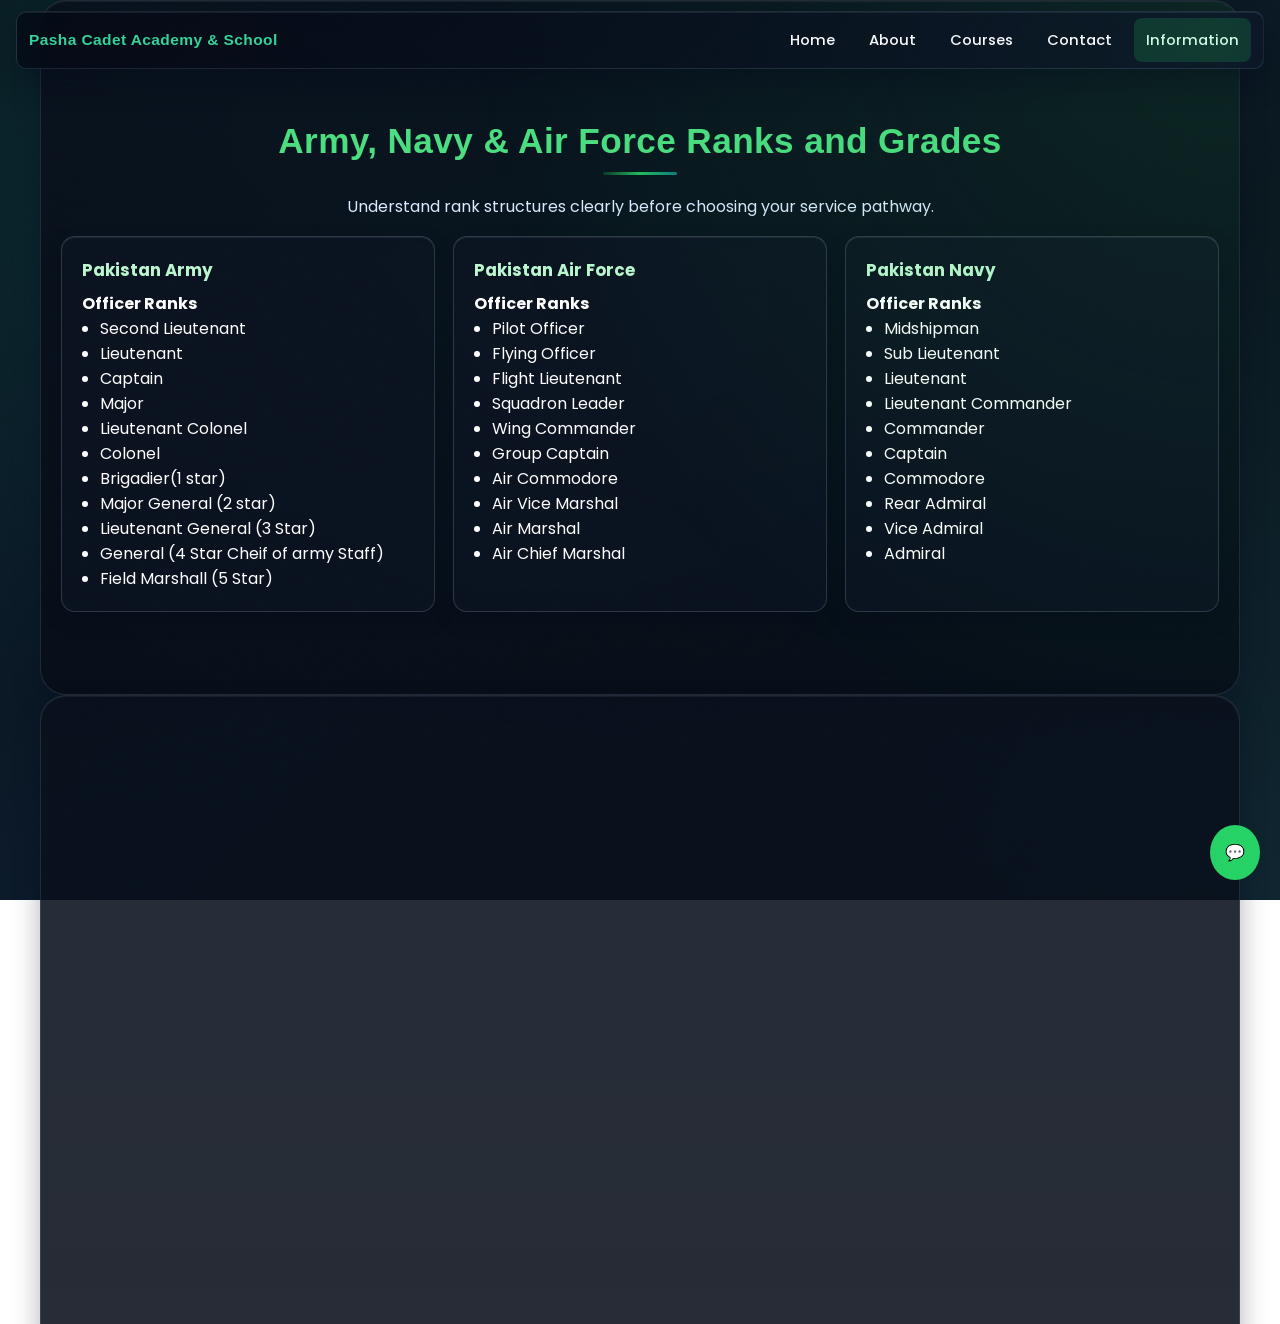
==== information.html @ 4e84fa2d "files added" ====
<!DOCTYPE html>
<html lang="en">
<head>
<meta charset="UTF-8">
<meta name="viewport" content="width=device-width, initial-scale=1.0">
<title>Information - Ranks & Grades</title>
<meta name="description" content="Explore Pakistan Army, Navy, and Air Force officer ranks, grades, and key Pakistan Army corps information.">
<meta name="robots" content="index, follow, max-image-preview:large">
<meta property="og:type" content="article">
<meta property="og:title" content="Pakistan Forces Ranks & Grades | Pasha Cadet Academy">
<meta property="og:description" content="Army, Navy, and Air Force rank structure with useful guidance for cadet aspirants.">
<meta property="og:image" content="images/project.jpg">
<meta property="og:url" content="https://pashacadetacademy.pk/information.html">
<meta name="twitter:card" content="summary_large_image">
<meta name="twitter:title" content="Pakistan Forces Ranks & Grades | Pasha Cadet Academy">
<meta name="twitter:description" content="Army, Navy, and Air Force rank structure and corps details for cadet preparation.">
<meta name="twitter:image" content="images/project.jpg">
<link rel="canonical" href="https://pashacadetacademy.pk/information.html">

<script type="application/ld+json">
{
	"@context": "https://schema.org",
	"@type": "WebPage",
	"name": "Pakistan Forces Ranks and Grades",
	"description": "Ranks and corps information for Army, Navy, and Air Force aspirants.",
	"publisher": {
		"@type": "EducationalOrganization",
		"name": "Pasha Cadet Academy & Boarding School"
	}
}
</script>
<link href="https://fonts.googleapis.com/css2?family=Poppins:wght@300;500;700&display=swap" rel="stylesheet">
<link rel="stylesheet" href="style.css">
<script src="script.js" defer></script>
</head>
<body>

<nav class="navbar">
<h2>Pasha Cadet Academy & School</h2>
<button class="menu-toggle" aria-label="Toggle navigation">☰</button>
<div class="nav-links">
<a href="index.html#home">Home</a>
<a href="index.html#about">About</a>
<a href="index.html#courses">Courses</a>
<a href="index.html#contact">Contact</a>
<a href="information.html">Information</a>
</div>
</nav>

<section id="information" style="padding-top:120px;">
<h2>Army, Navy & Air Force Ranks and Grades</h2>
<p class="section-lead">Understand rank structures clearly before choosing your service pathway.</p>

<div class="cards">
<div class="card">
<h3>Pakistan Army</h3>
<h4>Officer Ranks</h4>
<ul class="rank-list two-col">
<li>Second Lieutenant</li>
<li>Lieutenant</li>
<li>Captain</li>
<li>Major</li>
<li>Lieutenant Colonel</li>
<li>Colonel</li>
<li>Brigadier(1 star)</li>
<li>Major General (2 star)</li>
<li>Lieutenant General (3 Star)</li>
<li>General (4 Star Cheif of army Staff)</li>
<li>Field Marshall (5 Star)</li>
</ul>
</div>

<div class="card">
<h3>Pakistan Air Force</h3>
<h4>Officer Ranks</h4>
<ul class="rank-list two-col">
<li>Pilot Officer</li>
<li>Flying Officer</li>
<li>Flight Lieutenant</li>
<li>Squadron Leader</li>
<li>Wing Commander</li>
<li>Group Captain</li>
<li>Air Commodore</li>
<li>Air Vice Marshal</li>
<li>Air Marshal</li>
<li>Air Chief Marshal</li>
</ul>
</div>

<div class="card">
<h3>Pakistan Navy</h3>
<h4>Officer Ranks</h4>
<ul class="rank-list two-col">
<li>Midshipman</li>
<li>Sub Lieutenant</li>
<li>Lieutenant</li>
<li>Lieutenant Commander</li>
<li>Commander</li>
<li>Captain</li>
<li>Commodore</li>
<li>Rear Admiral</li>
<li>Vice Admiral</li>
<li>Admiral</li>
</ul>
</div>
</div>
</section>

<section id="army-corps">
<h2>Corps of Pakistan Army</h2>
<p class="section-lead">A quick view of major corps and their headquarters across Pakistan.</p>

<div class="card">
<p>The 9 main Corps of the Pakistan Army are:</p>
<ul class="army-corps-list">
<li>I Corps: Mangla (Azad Kashmir)</li>
<li>II Corps: Multan (Punjab)</li>
<li>IV Corps: Lahore (Punjab)</li>
<li>V Corps: Karachi (Sindh)</li>
<li>X Corps: Rawalpindi (Punjab)</li>
<li>XI Corps: Peshawar (Khyber-Pakhtunkhwa)</li>
<li>XII Corps: Quetta (Balochistan)</li>
<li>XXX Corps: Gujranwala (Punjab)</li>
<li>XXXI Corps: Bahawalpur (Punjab)</li>
</ul>
</div>
</section>

<footer>
<p>© 2026 Pasha Cadet Academy</p>
</footer>

<a href="https://wa.me/923016191954" class="whatsapp">💬</a>

</body>
</html>
---- style.css ----
*{
margin:0;
padding:0;
box-sizing:border-box;
font-family:Poppins, sans-serif;
cursor:url('data:image/svg+xml;utf8,<svg xmlns="http://www.w3.org/2000/svg" width="32" height="32" viewBox="0 0 32 32"><circle cx="16" cy="16" r="8" fill="none" stroke="%2322c55e" stroke-width="1.5" opacity="0.8"/><circle cx="16" cy="16" r="2" fill="%2322c55e"/></svg>') 16 16, auto;
}

:root{
--bg-x:50%;
--bg-y:36%;
--surface:rgba(12,20,35,0.68);
--surface-solid:#101c31;
--surface-border:rgba(148,163,184,0.25);
--text-soft:#cbd5e1;
--green:#22c55e;
--green-strong:#16a34a;
--cyan:#0ea5a4;
--radius:14px;
--glass-highlight:rgba(255,255,255,0.08);
--depth-low:0 8px 20px rgba(2,6,23,0.22);
--depth-mid:0 14px 28px rgba(2,6,23,0.3);
--depth-high:0 22px 38px rgba(2,6,23,0.38);
--motion-standard:380ms cubic-bezier(0.2, 0.8, 0.2, 1);
}

body{
background:
radial-gradient(circle at var(--bg-x) var(--bg-y), rgba(34,197,94,0.23) 0%, rgba(34,197,94,0.07) 25%, transparent 44%),
radial-gradient(circle at 20% 14%, rgba(20,184,166,0.18) 0%, transparent 42%),
radial-gradient(circle at 84% 84%, rgba(59,130,246,0.14) 0%, transparent 44%),
linear-gradient(135deg, #071018 0%, #0b1a2a 45%, #07150f 100%);
background-attachment:fixed;
background-size:100% 100%, 114% 114%, 120% 120%, 100% 100%;
color:#ffffff;
overflow-x:hidden;
animation:ambientShift 40s ease-in-out infinite alternate;
scroll-behavior:smooth;
scroll-snap-type:y proximity;
position:relative;
text-rendering:optimizeLegibility;
}

body::before{
content:"";
position:fixed;
inset:0;
pointer-events:none;
background-image:url('data:image/svg+xml;utf8,<svg xmlns="http://www.w3.org/2000/svg" width="100" height="100"><filter id="noise"><feTurbulence type="fractalNoise" baseFrequency="0.9" numOctaves="4" seed="2"/></filter><rect width="100" height="100" filter="url(%23noise)" opacity="0.02"/></svg>');
z-index:9999;
}

@keyframes ambientShift{
0%{background-position:0 0, 0 0, 0 0, 0 0;}
100%{background-position:0 0, -2% 2%, 2% -2%, 0 0;}
}

@media (prefers-reduced-motion:reduce){
*{
animation:none !important;
transition:none !important;
}

body{
animation:none;
scroll-behavior:auto;
}

.reveal-target{
opacity:1 !important;
transform:none !important;
}
}

.preloader{
position:fixed;
inset:0;
display:flex;
align-items:center;
justify-content:center;
background:linear-gradient(135deg, #071018 0%, #0b1a2a 100%);
z-index:9998;
opacity:1;
transition:opacity 0.6s ease 0.8s;
pointer-events:all;
}

.preloader.hidden{
opacity:0;
pointer-events:none;
}

.preloader-logo{
font-size:3rem;
animation:pulseScale 1.5s ease-in-out infinite;
}

.preloader-pulse{
position:absolute;
inset:0;
margin:auto;
width:120px;
height:120px;
border:2px solid rgba(34,197,94,0.3);
border-radius:50%;
animation:spinBorder 2s linear infinite;
}

@keyframes pulseScale{
0%, 100%{transform:scale(1);opacity:1;}
50%{transform:scale(1.12);opacity:0.8;}
}

@keyframes spinBorder{
0%{transform:rotate(0deg);}
100%{transform:rotate(360deg);}
}

.scroll-progress{
position:fixed;
top:0;
left:0;
height:2px;
background:linear-gradient(90deg, var(--green), var(--cyan));
width:0%;
z-index:9997;
transition:width 0.1s ease;
}

.navbar{
position:fixed;
top:11px;
left:16px;
right:16px;
display:flex;
justify-content:space-between;
align-items:center;
padding:6px 12px;
background:linear-gradient(120deg, rgba(3,7,18,0.76), rgba(12,22,42,0.62));
border:1px solid rgba(186,230,253,0.12);
backdrop-filter:blur(12px);
box-shadow:var(--depth-mid), inset 0 1px 0 var(--glass-highlight);
border-radius:10px;
z-index:1200;
}

.navbar h2{
font-size:0.97rem;
line-height:1;
margin:0;
max-width:none;
white-space:nowrap;
display:flex;
align-items:center;
padding:5px 0;
color:#34d399;
flex-shrink:0;
}

.navbar h2::after{display:none;}

.nav-links{
display:flex;
gap:10px;
}

.nav-links a{
color:#f8fafc;
text-decoration:none;
font-weight:500;
font-size:0.92rem;
padding:10px 12px;
border-radius:8px;
position:relative;
transition:background 0.25s ease, color 0.25s ease;
min-height:44px;
display:inline-flex;
align-items:center;
}

.nav-links a.active,
.nav-links a[aria-current="page"]{
background:rgba(34,197,94,0.18);
color:#d1fae5;
}

.nav-links a::after{
content:"";
position:absolute;
left:8px;
right:8px;
bottom:3px;
height:2px;
border-radius:99px;
background:linear-gradient(90deg, rgba(34,197,94,0.15), rgba(34,197,94,0.95), rgba(14,165,164,0.8));
transform:scaleX(0);
transform-origin:center;
transition:transform 0.22s ease;
}

.nav-links a:hover{
background:rgba(34,197,94,0.14);
color:#bbf7d0;
}

.nav-links a:hover::after{
transform:scaleX(1);
}

.menu-toggle{
display:none;
font-size:24px;
background:transparent;
border:none;
color:#ffffff;
cursor:pointer;
}

.hero{
min-height:100vh;
width:100%;
max-width:none;
margin:0;
display:flex;
flex-direction:column;
justify-content:center;
align-items:center;
text-align:center;
padding:130px 20px 80px;
position:relative;
isolation:isolate;
background-image:linear-gradient(145deg, rgba(2,6,23,0.66), rgba(2,6,23,0.45)), url('images/pakistan-army-pak-army.gif');
background-size:cover;
background-position:center 18%;
background-repeat:no-repeat;
background-color:#071018;
overflow:hidden;
}

.hero::after{
content:"";
position:absolute;
inset:0;
background:linear-gradient(180deg, rgba(2,6,23,0.30) 0%, rgba(2,6,23,0.72) 82%);
z-index:-1;
}

.hero::before{
content:"";
position:absolute;
inset:0;
background:radial-gradient(circle at 50% 22%, rgba(6,78,59,0.14), transparent 52%), radial-gradient(circle at 50% 65%, transparent 40%, rgba(2,6,23,0.42) 100%);
pointer-events:none;
z-index:-1;
}

.hero-shape{
position:absolute;
border-radius:999px;
filter:blur(6px);
opacity:0.32;
pointer-events:none;
}

.hero-shape-one{
width:210px;
height:210px;
left:-44px;
top:130px;
background:radial-gradient(circle, rgba(34,197,94,0.78), transparent 70%);
animation:floatShapeA 16s ease-in-out infinite alternate;
}

.hero-shape-two{
width:180px;
height:180px;
right:8%;
top:22%;
background:radial-gradient(circle, rgba(20,184,166,0.75), transparent 72%);
animation:floatShapeB 18s ease-in-out infinite alternate;
}

.hero-shape-three{
width:160px;
height:160px;
right:-24px;
bottom:14%;
background:radial-gradient(circle, rgba(59,130,246,0.62), transparent 72%);
animation:floatShapeA 20s ease-in-out infinite alternate-reverse;
}

@keyframes floatShapeA{
0%{transform:translate(0,0);}
100%{transform:translate(12px,-12px);}
}

@keyframes floatShapeB{
0%{transform:translate(0,0);}
100%{transform:translate(-14px,10px);}
}

.hero-top-left-img{
position:absolute;
top:95px;
left:20px;
width:clamp(72px,11vw,140px);
height:auto;
object-fit:cover;
filter:contrast(1.1) saturate(1.06);
opacity:0.95;
will-change:transform;
}

.hero-right-center-img{
position:absolute;
left:50%;
top:72px;
transform:translateX(-50%);
width:clamp(120px,19vw,220px);
height:auto;
object-fit:contain;
opacity:0.95;
z-index:1;
will-change:transform;
filter:contrast(1.04) saturate(1.04) drop-shadow(0 10px 22px rgba(0,0,0,0.28));
}

.hero-bg-fader{
position:absolute;
inset:0;
background-size:cover;
background-position:center 18%;
background-repeat:no-repeat;
opacity:0;
transition:opacity 1s ease;
z-index:-2;
pointer-events:none;
}

.hero-bg-fader.visible{
opacity:1;
}

.hero h1{
font-size:clamp(2.1rem, 5vw, 3.35rem);
line-height:1.07;
font-weight:700;
letter-spacing:0.3px;
text-shadow:0 8px 20px rgba(0,0,0,0.46);
margin-bottom:12px;
margin-top:58px;
position:relative;
font-family:'Sora', sans-serif;
}

.hero h1::after{
content:"";
display:block;
width:180px;
height:4px;
margin:14px auto 0;
border-radius:999px;
background:linear-gradient(90deg, rgba(34,197,94,0.4), rgba(34,197,94,1), rgba(20,184,166,0.8));
}

.hero-accent{
color:#86efac;
text-shadow:0 0 20px rgba(134,239,172,0.5);
}

.hero p{
font-size:1.12rem;
margin:8px 0;
text-shadow:1px 1px 7px rgba(0,0,0,0.65);
}

.hero-buttons{
display:flex;
flex-wrap:wrap;
justify-content:center;
gap:10px;
margin:20px 0 8px;
}

.hero-proof{
display:flex;
flex-wrap:wrap;
justify-content:center;
gap:8px;
margin:10px 0 14px;
}

.hero-proof-item{
padding:6px 10px;
border-radius:999px;
font-size:0.82rem;
font-weight:600;
background:rgba(2,6,23,0.56);
border:1px solid rgba(148,163,184,0.24);
color:#d1fae5;
}

.quick-jump{
display:flex;
justify-content:center;
flex-wrap:wrap;
gap:8px;
margin:10px 0 6px;
}

.quick-jump a{
padding:8px 12px;
border-radius:999px;
text-decoration:none;
color:#f8fafc;
background:rgba(2,6,23,0.52);
border:1px solid rgba(148,163,184,0.22);
font-weight:600;
}

.quick-jump a:hover{background:rgba(34,197,94,0.16);color:#bbf7d0;}

.btn{
padding:12px 24px;
border-radius:10px;
font-weight:600;
font-size:0.95rem;
min-height:44px;
display:inline-flex;
align-items:center;
justify-content:center;
line-height:1.15;
cursor:pointer;
text-decoration:none;
transition:transform var(--motion-standard), box-shadow var(--motion-standard), background var(--motion-standard), border-color var(--motion-standard);
position:relative;
z-index:1;
overflow:hidden;
}

.btn::before{
content:"";
position:absolute;
top:0;
left:-120%;
width:70%;
height:100%;
background:linear-gradient(110deg, transparent, rgba(255,255,255,0.32), transparent);
transform:skewX(-20deg);
transition:left 0.5s ease;
pointer-events:none;
z-index:-1;
}

.btn:link,
.btn:visited,
.btn:hover,
.btn:active{
color:#ffffff;
text-decoration:none;
}

.btn-primary{
background:linear-gradient(135deg, var(--green), var(--green-strong));
border:1px solid rgba(255,255,255,0.2);
box-shadow:0 10px 18px rgba(22,163,74,0.42);
}

.btn-secondary{
background:rgba(2,6,23,0.45);
border:1px solid rgba(167,243,208,0.45);
box-shadow:0 10px 16px rgba(2,6,23,0.35);
}

.btn.outline{
background:transparent;
border:2px solid var(--green);
}

.btn:hover{
transform:translateY(-2px);
box-shadow:0 14px 24px rgba(15,23,42,0.44);
}

.btn:active{
transform:translateY(-1px) scale(0.985);
}

.btn:focus-visible{
outline:2px solid rgba(134,239,172,0.8);
outline-offset:2px;
}

.btn:hover::before{
left:140%;
}

.btn.magnetic{
position:relative;
}

.issb-info-btn{
display:inline-flex;
}

.hero-values{
position:absolute;
left:0;
right:0;
bottom:8px;
height:72px;
pointer-events:none;
}

.hero-value{
position:absolute;
bottom:0;
font-size:clamp(1.2rem,3.4vw,2.4rem);
font-weight:900;
letter-spacing:2px;
text-transform:uppercase;
text-shadow:0 4px 14px rgba(0,0,0,0.85);
}

.hero-value.left{left:18px;}
.hero-value.center{left:50%;transform:translateX(-50%);}
.hero-value.right{right:18px;}

.trust-strip{
max-width:1120px;
margin:16px auto 26px;
padding:0 20px;
display:grid;
grid-template-columns:repeat(auto-fit,minmax(190px,1fr));
gap:10px;
}

.trust-pill{
background:rgba(2,6,23,0.55);
border:1px solid rgba(148,163,184,0.25);
border-radius:999px;
padding:10px 14px;
text-align:center;
color:#e2e8f0;
font-weight:600;
backdrop-filter:blur(6px);
transition:transform 0.22s ease, border-color 0.22s ease, background 0.22s ease;
box-shadow:var(--depth-low), inset 0 1px 0 rgba(255,255,255,0.06);
}

.trust-pill:hover{
transform:translateY(-2px);
border-color:rgba(110,231,183,0.6);
background:rgba(5,16,30,0.72);
}

.modal-open{overflow:hidden;}

.modal-overlay{
position:fixed;
inset:0;
background:rgba(0,0,0,0.78);
display:none;
align-items:center;
justify-content:center;
padding:20px;
z-index:2000;
}

.modal-overlay.active{display:flex;}

.modal-box{
width:min(100%,520px);
background:var(--surface-solid);
border:1px solid rgba(255,255,255,0.14);
border-radius:12px;
padding:22px;
position:relative;
box-shadow:var(--depth-high), inset 0 1px 0 rgba(255,255,255,0.08);
}

.modal-box h3{
color:var(--green);
margin-bottom:16px;
text-align:left;
}

.modal-close{
position:absolute;
top:10px;
right:12px;
background:transparent;
border:none;
color:#ffffff;
font-size:28px;
cursor:pointer;
line-height:1;
}

.modal-form{max-width:none;margin:0;}
.modal-form .btn{width:100%;max-width:none;margin-top:6px;}

section{
padding:82px 20px;
text-align:center;
max-width:1200px;
margin:0 auto;
position:relative;
scroll-snap-align:start;
scroll-snap-stop:auto;
content-visibility:auto;
contain-intrinsic-size:1px 900px;
}

.angled-section::before{
content:"";
position:absolute;
left:0;
right:0;
top:0;
height:1px;
background:linear-gradient(90deg, transparent, rgba(148,163,184,0.2), rgba(110,231,183,0.55), rgba(148,163,184,0.2), transparent);
background-size:200% 100%;
animation:sectionSeparatorFlow 8s ease-in-out infinite;
}

@keyframes sectionSeparatorFlow{
0%{background-position:0% 50%; opacity:0.65;}
50%{background-position:100% 50%; opacity:1;}
100%{background-position:0% 50%; opacity:0.65;}
}

h2{
margin-bottom:18px;
font-size:clamp(1.65rem, 3vw, 2.2rem);
color:#4ade80;
letter-spacing:0.4px;
font-family:'Sora', sans-serif;
font-weight:700;
line-height:1.16;
}

h2::after{
content:"";
display:block;
width:74px;
height:3px;
margin:10px auto 0;
border-radius:99px;
background:linear-gradient(90deg, rgba(34,197,94,0.2), rgba(34,197,94,0.95), rgba(14,165,164,0.72));
}

section p{
color:var(--text-soft);
line-height:1.8;
max-width:70ch;
margin-left:auto;
margin-right:auto;
margin-bottom:10px;
}

.section-lead{
font-size:1rem;
max-width:68ch;
color:#dbeafe;
opacity:0.94;
margin:0 auto 14px;
}

.why-choose{
margin-top:18px;
}

.why-choose-grid{
margin-top:14px;
}

.field-hint,
.testimonial-hint{
display:block;
font-size:0.84rem;
color:#94a3b8;
margin:-2px 0 8px;
text-align:left;
max-width:600px;
}

.testimonial-hint{
text-align:center;
margin-top:12px;
}

.cards{
display:grid;
grid-template-columns:repeat(auto-fit,minmax(240px,1fr));
gap:18px;
align-items:stretch;
}

.card{
background:var(--surface);
border:1px solid var(--surface-border);
border-radius:var(--radius);
padding:20px;
text-align:left;
transition:transform 0.22s ease, border-color 0.22s ease, box-shadow 0.22s ease;
backdrop-filter:blur(4px);
position:relative;
transform-style:preserve-3d;
box-shadow:var(--depth-low), inset 0 1px 0 rgba(255,255,255,0.08);
height:100%;
display:flex;
flex-direction:column;
}

.card::before{
content:"";
position:absolute;
inset:0;
border-radius:var(--radius);
background:linear-gradient(135deg, rgba(255,255,255,0.1) 0%, rgba(255,255,255,0) 50%, rgba(255,255,255,0) 100%);
opacity:0;
transition:opacity 0.4s ease;
pointer-events:none;
}

.card:hover{
transform:translateY(-4px) rotateX(2deg) rotateY(1deg);
border-color:rgba(110,231,183,0.65);
box-shadow:0 20px 34px rgba(2,6,23,0.38), inset 0 1px 0 rgba(255,255,255,0.12);
}

.card:hover::before{
opacity:1;
}

.card-icon{
display:inline-grid;
place-items:center;
width:34px;
height:34px;
border-radius:50%;
background:linear-gradient(145deg, rgba(34,197,94,0.9), rgba(20,184,166,0.75));
color:#03250f;
font-weight:700;
font-size:0.84rem;
margin-bottom:10px;
}

.card h3{
color:#bbf7d0;
margin-bottom:8px;
font-size:1.05rem;
}

.card p{
margin:0;
font-size:0.95rem;
color:#cbd5e1;
max-width:none;
margin-top:auto;
}

#information .card,
#information h3,
#information h4,
#information .rank-list,
#information .rank-list li{ text-align:left; }

#information .rank-list{padding-left:18px;}
#army-corps .card{max-width:900px;margin:0 auto;text-align:left;}
.army-corps-list{margin-top:10px;padding-left:20px;line-height:1.7;}

.stats-section{padding-top:38px;}

.stats-grid{
display:grid;
grid-template-columns:repeat(auto-fit,minmax(170px,1fr));
gap:16px;
}

.stat-card{
background:var(--surface);
border:1px solid var(--surface-border);
border-radius:var(--radius);
padding:20px 14px;
backdrop-filter:blur(3px);
box-shadow:var(--depth-low), inset 0 1px 0 rgba(255,255,255,0.06);
}

.stat-number{
font-size:2rem;
font-weight:700;
color:#6ee7b7;
margin-bottom:8px;
}

.stat-label{font-size:0.95rem;color:#dbeafe;}

.timeline{
position:relative;
display:grid;
gap:14px;
text-align:left;
max-width:860px;
margin:0 auto;
}

.timeline::before{
content:"";
position:absolute;
left:14px;
top:8px;
bottom:8px;
width:3px;
background:linear-gradient(180deg, var(--green), var(--cyan));
border-radius:99px;
}

.timeline-item{
position:relative;
padding:14px 14px 14px 42px;
background:var(--surface);
border:1px solid var(--surface-border);
border-radius:12px;
}

.timeline-icon{
font-size:1.4rem;
display:inline-block;
margin-right:8px;
margin-bottom:8px;
}

.timeline-item::before{
content:"";
position:absolute;
left:8px;
top:18px;
width:14px;
height:14px;
border-radius:50%;
background:var(--green);
box-shadow:0 0 0 3px rgba(34,197,94,0.28);
}

.timeline-item h3{margin-bottom:6px;color:#86efac;}

.eligibility-form{max-width:600px;margin:0 auto;}

.eligibility-result{
max-width:680px;
margin:14px auto 0;
padding:12px;
border-radius:10px;
background:rgba(34,197,94,0.12);
border:1px solid rgba(34,197,94,0.35);
display:none;
}

.eligibility-result.active{display:block;}

.gallery{
grid-template-columns:repeat(12,minmax(0,1fr));
}

.gallery-item{
position:relative;
grid-column:span 4;
overflow:hidden;
border-radius:14px;
min-height:210px;
border:1px solid var(--surface-border);
}

.gallery-item.wide{grid-column:span 5;}
.gallery-item.tall{grid-column:span 7;}

.gallery-item img{
width:100%;
height:100%;
object-fit:cover;
transition:transform 0.5s ease;
filter:contrast(1.05) saturate(1.05) brightness(0.98);
background:linear-gradient(135deg, rgba(15,23,42,0.95), rgba(30,41,59,0.92));
aspect-ratio:4/3;
}

.gallery-item::before{
content:"";
position:absolute;
inset:0;
background:linear-gradient(165deg, rgba(20,184,166,0.08), rgba(34,197,94,0.04) 35%, rgba(2,6,23,0.24) 100%);
z-index:1;
pointer-events:none;
}

.gallery-item::after{
content:"";
position:absolute;
inset:0;
background:linear-gradient(180deg, transparent 35%, rgba(2,6,23,0.75) 100%);
z-index:1;
}

.gallery-item figcaption{
position:absolute;
left:12px;
bottom:12px;
z-index:1;
font-weight:600;
color:#f1f5f9;
}

.gallery-item:hover img{transform:scale(1.06);}

.testimonial-slider{
position:relative;
max-width:700px;
margin:0 auto;
min-height:300px;
}

.testimonial{
position:absolute;
inset:0;
background:var(--surface);
border:1px solid var(--surface-border);
padding:28px;
border-radius:14px;
opacity:0;
transform:translateX(16px);
transition:opacity 0.45s ease, transform 0.45s ease;
pointer-events:none;
box-shadow:var(--depth-mid), inset 0 1px 0 rgba(255,255,255,0.08);
}

.testimonial.active{
opacity:1;
transform:translateX(0);
pointer-events:auto;
}

.testimonial img{
width:78px;
height:78px;
border-radius:50%;
object-fit:cover;
border:3px solid rgba(34,197,94,0.5);
margin-bottom:10px;
filter:contrast(1.04) saturate(1.04);
background:linear-gradient(135deg, rgba(15,23,42,0.95), rgba(30,41,59,0.92));
}

.hero-right-center-img{
background:linear-gradient(135deg, rgba(15,23,42,0.38), rgba(30,41,59,0.18));
}

.testimonial h3{color:#86efac;margin-bottom:8px;}

.testimonial-controls{
margin-top:16px;
display:flex;
justify-content:center;
gap:10px;
}

.testimonial-controls .btn{
color:#f8fafc;
background:rgba(8,15,27,0.78);
border:1px solid rgba(148,163,184,0.34);
min-width:120px;
}

.testimonial-controls .btn.outline{
background:rgba(2,6,23,0.62);
border:1px solid rgba(110,231,183,0.52);
color:#ecfdf5;
}

.testimonial-controls .btn:hover{
background:rgba(12,24,42,0.9);
border-color:rgba(167,243,208,0.7);
}

.faq-list{
max-width:820px;
margin:0 auto;
display:grid;
gap:10px;
}

.faq-item{
background:var(--surface);
border:1px solid var(--surface-border);
border-radius:10px;
text-align:left;
overflow:hidden;
}

.faq-question{
width:100%;
padding:14px;
font-size:1rem;
font-weight:600;
text-align:left;
background:transparent;
border:none;
color:#ffffff;
cursor:pointer;
}

.faq-answer{
padding:0 14px;
max-height:0;
overflow:hidden;
transition:max-height 0.35s ease, padding 0.35s ease;
color:#d1d5db;
}

.faq-item.active .faq-answer{
max-height:140px;
padding:0 14px 14px;
}

form input,
form textarea,
form select{
width:100%;
padding:11px;
margin:10px 0;
border-radius:8px;
border:1px solid rgba(148,163,184,0.24);
background:rgba(255,255,255,0.96);
font-size:0.97rem;
transition:border-color 0.2s ease, box-shadow 0.2s ease;
}

form input:focus,
form textarea:focus,
form select:focus{
outline:none;
border-color:rgba(34,197,94,0.72);
box-shadow:0 0 0 3px rgba(34,197,94,0.16);
}

form .is-invalid{outline:2px solid #ef4444;}

.form-feedback{font-size:0.95rem;margin-top:8px;}
.form-feedback.error{color:#fca5a5;}
.form-feedback.success{color:#86efac;}

form{max-width:600px;margin:0 auto;}

iframe{
width:100%;
height:300px;
border:none;
margin-top:20px;
border-radius:12px;
}

.site-footer{
margin-top:40px;
padding:42px 20px 26px;
background:linear-gradient(180deg, rgba(2,6,23,0.2), rgba(2,6,23,0.88));
border-top:1px solid rgba(148,163,184,0.25);
}

.footer-grid{
max-width:1200px;
margin:0 auto;
display:grid;
grid-template-columns:repeat(auto-fit,minmax(220px,1fr));
gap:16px;
text-align:left;
}

.footer-grid h3{
color:#86efac;
margin-bottom:8px;
}

.footer-grid a{
display:block;
color:#cbd5e1;
text-decoration:none;
margin:6px 0;
}

.footer-grid a:hover{color:#bbf7d0;}

.footer-copy{
max-width:1200px;
margin:22px auto 0;
text-align:center;
color:#94a3b8;
}

.help-contact{
position:fixed;
right:20px;
bottom:85px;
background:var(--green);
color:#ffffff;
text-decoration:none;
padding:10px 14px;
border-radius:8px;
font-weight:600;
box-shadow:0 6px 16px rgba(0,0,0,0.35);
z-index:1001;
}

.help-contact:hover{background:#1ea853;}

.whatsapp{
position:fixed;
bottom:20px;
right:20px;
background:#25D366;
padding:15px;
border-radius:50%;
color:white;
text-decoration:none;
}

.mobile-cta{display:none;}

.back-to-top{
position:fixed;
right:20px;
bottom:140px;
width:46px;
height:46px;
display:grid;
place-items:center;
border:none;
border-radius:50%;
background:linear-gradient(135deg, #16a34a, #22c55e);
color:#fff;
font-size:1.1rem;
font-weight:700;
box-shadow:0 12px 24px rgba(2,6,23,0.34);
opacity:0;
pointer-events:none;
transform:translateY(10px);
transition:opacity 0.22s ease, transform 0.22s ease;
z-index:1501;
}

.back-to-top.visible{
opacity:1;
pointer-events:auto;
transform:translateY(0);
}

.back-to-top:hover{transform:translateY(-2px);}

.reveal-target{
opacity:0;
transform:translate3d(0, 22px, 0);
transition:opacity 0.62s cubic-bezier(0.2, 0.8, 0.2, 1), transform 0.62s cubic-bezier(0.2, 0.8, 0.2, 1);
}

.reveal-target.reveal-left{transform:translate3d(-20px, 10px, 0);}
.reveal-target.reveal-right{transform:translate3d(20px, 10px, 0);}
.reveal-target.reveal-rise{transform:translate3d(0, 24px, 0);}

.btn.is-animating,
.card.is-animating,
.trust-pill.is-animating{
will-change:transform, box-shadow, border-color;
}

.reveal-target.is-visible{
opacity:1;
transform:translate3d(0, 0, 0);
}

@media (max-width:900px){
.navbar{left:10px;right:10px;top:8px;}
.nav-links{gap:8px;}
.nav-links a{font-size:0.88rem;padding:9px 11px;}
.gallery-item,
.gallery-item.wide,
.gallery-item.tall{grid-column:span 12;min-height:220px;}
}

@media(max-width:768px){
.nav-links{
position:absolute;
top:60px;
right:0;
background:rgba(2,6,23,0.95);
flex-direction:column;
width:100%;
display:none;
padding:15px 0;
border-radius:10px;
border:1px solid rgba(148,163,184,0.2);
}

.nav-links.active{display:flex;}

.nav-links a{margin:4px 0;text-align:center;}
.nav-links a{margin:4px 12px;text-align:center;justify-content:center;}

.menu-toggle{display:block;}

.hero{min-height:78vh;padding:104px 16px 62px;background-position:center 12%;}

.hero-bg-fader{background-position:center 12%;}

.hero-top-left-img{top:84px;left:12px;width:clamp(56px,20vw,90px);}

.hero-right-center-img{top:70px;width:clamp(95px,30vw,165px);}

.hero h1{margin-top:46px;}

.hero-values{height:52px;}

.hero-value{font-size:clamp(1rem,4.7vw,1.55rem);letter-spacing:1px;}
.hero-value.left{left:10px;}
.hero-value.right{right:10px;}

.hero-buttons{flex-direction:column;align-items:center;width:100%;}

.btn{width:100%;max-width:280px;}

section{padding:72px 16px;}

.help-contact{right:12px;bottom:130px;padding:9px 12px;font-size:0.85rem;}
.whatsapp{bottom:68px;right:12px;}

.testimonial{padding:20px;}

.mobile-cta{
position:fixed;
left:10px;
right:10px;
bottom:10px;
display:block;
z-index:1500;
}

.mobile-cta-link{
background:linear-gradient(135deg, #16a34a, #22c55e);
color:#ffffff;
text-decoration:none;
padding:12px;
text-align:center;
border-radius:10px;
font-weight:700;
box-shadow:0 8px 18px rgba(0,0,0,0.3);
display:block;
}

.mobile-whatsapp-cta::before{
content:"WhatsApp";
display:inline-block;
margin-right:8px;
font-size:0.82rem;
padding:2px 7px;
border-radius:999px;
background:rgba(2,6,23,0.24);
border:1px solid rgba(255,255,255,0.24);
}

.back-to-top{
right:12px;
bottom:86px;
width:42px;
height:42px;
}
}

.nav-actions{
display:flex;
align-items:center;
gap:10px;
margin-left:auto;
flex-shrink:0;
}

.nav-backdrop{
position:fixed;
inset:0;
background:rgba(2,6,23,0.52);
backdrop-filter:blur(2px);
opacity:0;
visibility:hidden;
transition:opacity 0.25s ease, visibility 0.25s ease;
z-index:1099;
}

.nav-backdrop.active{
opacity:1;
visibility:visible;
}

.brand-anthem{
min-height:1.4em;
margin-top:10px;
font-weight:600;
letter-spacing:0.06em;
text-transform:uppercase;
color:#d1fae5;
opacity:0.95;
transition:opacity 0.35s ease, transform 0.35s ease;
}

.brand-anthem.fade-out{
opacity:0;
transform:translateY(6px);
}

.stat-icon{
display:inline-flex;
align-items:center;
justify-content:center;
width:42px;
height:42px;
border-radius:50%;
background:linear-gradient(145deg, rgba(34,197,94,0.18), rgba(20,184,166,0.12));
margin-bottom:10px;
font-size:1.2rem;
}

section:not(.hero):not(.trust-strip){
background:linear-gradient(180deg, rgba(8,15,27,0.88), rgba(6,12,22,0.86));
border:1px solid rgba(148,163,184,0.18);
border-radius:26px;
box-shadow:var(--depth-mid), inset 0 1px 0 rgba(255,255,255,0.06);
overflow:hidden;
}

section:not(.hero):not(.trust-strip)::after{
content:"";
position:absolute;
inset:0;
background:radial-gradient(circle at top right, var(--section-accent, rgba(34,197,94,0.12)), transparent 56%);
pointer-events:none;
}

#stats{--section-accent:rgba(34,197,94,0.18);}
#about{--section-accent:rgba(14,165,164,0.16);}
#courses{--section-accent:rgba(59,130,246,0.16);}
#facilities{--section-accent:rgba(245,158,11,0.12);}
#cadet-admission-test{--section-accent:rgba(168,85,247,0.14);}
#cadet-admission-test-female{--section-accent:rgba(236,72,153,0.12);}
#admissions{--section-accent:rgba(34,197,94,0.18);}
#timeline{--section-accent:rgba(20,184,166,0.16);}
#eligibility{--section-accent:rgba(59,130,246,0.14);}
#gallery{--section-accent:rgba(14,165,233,0.16);}
#testimonials{--section-accent:rgba(244,114,182,0.12);}
#faq{--section-accent:rgba(168,85,247,0.14);}
#contact{--section-accent:rgba(251,191,36,0.12);}

section.trust-strip{
background:transparent;
border:none;
box-shadow:none;
padding-top:0;
padding-bottom:0;
}

.quick-actions-toggle{
position:fixed;
left:20px;
bottom:20px;
background:rgba(2,6,23,0.88);
color:#ffffff;
border:1px solid rgba(148,163,184,0.24);
border-radius:999px;
padding:12px 16px;
font-weight:700;
box-shadow:0 10px 24px rgba(2,6,23,0.3);
z-index:1202;
cursor:pointer;
}

.quick-actions-drawer{
position:fixed;
left:20px;
bottom:74px;
display:grid;
gap:10px;
padding:14px;
width:220px;
background:rgba(2,6,23,0.94);
border:1px solid rgba(148,163,184,0.22);
border-radius:18px;
box-shadow:0 18px 32px rgba(2,6,23,0.35);
transform:translateY(18px);
opacity:0;
pointer-events:none;
transition:opacity 0.25s ease, transform 0.25s ease;
z-index:1201;
}

.quick-actions-drawer.active{
opacity:1;
transform:translateY(0);
pointer-events:auto;
}

.quick-actions-drawer a{
display:block;
padding:11px 12px;
border-radius:12px;
text-decoration:none;
color:#ffffff;
background:rgba(255,255,255,0.06);
border:1px solid rgba(148,163,184,0.15);
}

.quick-actions-drawer a:hover{background:rgba(34,197,94,0.14);}

.roadmap-hero,
.roadmap-grid,
.roadmap-docs,
.roadmap-cta{
max-width:1200px;
margin:24px auto;
padding:28px 20px;
text-align:center;
background:linear-gradient(180deg, rgba(8,15,27,0.9), rgba(6,12,22,0.86));
border:1px solid rgba(148,163,184,0.18);
border-radius:26px;
box-shadow:0 20px 42px rgba(2,6,23,0.24);
position:relative;
overflow:hidden;
}

.roadmap-hero h1{
font-family:'Sora', sans-serif;
font-size:clamp(2.2rem,4vw,3.5rem);
margin-bottom:10px;
}

.roadmap-grid{
display:grid;
grid-template-columns:repeat(auto-fit,minmax(220px,1fr));
gap:16px;
}

.roadmap-card{
background:rgba(255,255,255,0.05);
border:1px solid rgba(148,163,184,0.16);
border-radius:18px;
padding:18px;
text-align:left;
}

.roadmap-step{
display:inline-grid;
place-items:center;
width:36px;
height:36px;
border-radius:50%;
background:linear-gradient(145deg, var(--green), var(--cyan));
color:#03250f;
font-weight:800;
margin-bottom:12px;
}

.roadmap-card h2{
font-size:1.1rem;
margin-bottom:8px;
}

.roadmap-docs .cards{margin-top:18px;}
.roadmap-cta p{margin-bottom:16px;}

@media (max-width:900px){
.desktop-side-panel{display:none;}
}

@media (max-width:768px){
.navbar{
padding:6px 10px;
gap:8px;
}

.navbar h2{
max-width:calc(100% - 56px);
font-size:0.82rem;
padding:0;
overflow:hidden;
text-overflow:ellipsis;
}

.nav-actions{gap:8px;}

.menu-toggle{
display:grid;
place-items:center;
width:36px;
height:36px;
font-size:22px;
border:1px solid rgba(148,163,184,0.28);
border-radius:10px;
background:rgba(255,255,255,0.04);
}

.nav-links{
position:fixed;
top:82px;
right:16px;
width:min(320px, calc(100% - 32px));
display:flex !important;
flex-direction:column;
gap:0;
padding:12px;
background:rgba(2,6,23,0.96);
border:1px solid rgba(148,163,184,0.22);
border-radius:18px;
box-shadow:0 20px 40px rgba(2,6,23,0.4);
transform:translateY(-12px) scale(0.98);
opacity:0;
visibility:hidden;
pointer-events:none;
transition:opacity 0.24s ease, transform 0.24s ease, visibility 0.24s ease;
}

.nav-links.active{
opacity:1;
visibility:visible;
pointer-events:auto;
transform:translateY(0) scale(1);
}

.nav-links a{padding:12px 10px;}

.menu-toggle{display:block;}

.nav-backdrop.active{display:block;}

.quick-actions-toggle{left:12px;bottom:84px;padding:10px 14px;font-size:0.85rem;}
.quick-actions-drawer{left:12px;bottom:138px;width:min(220px, calc(100% - 24px));}

.roadmap-hero,
.roadmap-grid,
.roadmap-docs,
.roadmap-cta{margin:18px 12px;padding:22px 16px;}
}

.card::before{
background:
radial-gradient(circle at var(--glow-x, 50%) var(--glow-y, 35%), rgba(255,255,255,0.12), transparent 58%),
linear-gradient(135deg, rgba(255,255,255,0.08) 0%, rgba(255,255,255,0) 55%, rgba(255,255,255,0) 100%);
}

@media (max-width:768px), (pointer:coarse){
*{
cursor:auto;
}

body{
animation:none;
scroll-snap-type:none;
background-attachment:scroll;
}

body::before{
display:none;
}

.preloader-pulse,
.hero-shape-one,
.hero-shape-two,
.hero-shape-three{
display:none;
}

.angled-section::before{
animation:none;
background-position:50% 50%;
}

.hero-bg-fader{
transition:none;
}

.navbar,
.trust-pill,
.card,
.stat-card,
.modal-box,
.quick-actions-drawer{
backdrop-filter:none;
}

.btn::before,
.nav-links a::after{
display:none;
}

.gallery-item img,
.hero-right-center-img,
.testimonial img{
filter:none;
}

.reveal-target{
opacity:1;
transform:none;
transition:none;
}

.card,
.card:hover,
.trust-pill,
.trust-pill:hover,
.btn,
.btn:hover{
transform:none;
box-shadow:none;
}

.back-to-top{display:none;}
}

@media (prefers-reduced-data: reduce){
body{
background-attachment:scroll;
animation:none;
}

.hero{
background-image:linear-gradient(145deg, rgba(2,6,23,0.66), rgba(2,6,23,0.45)), url('images/project.jpg');
}
}
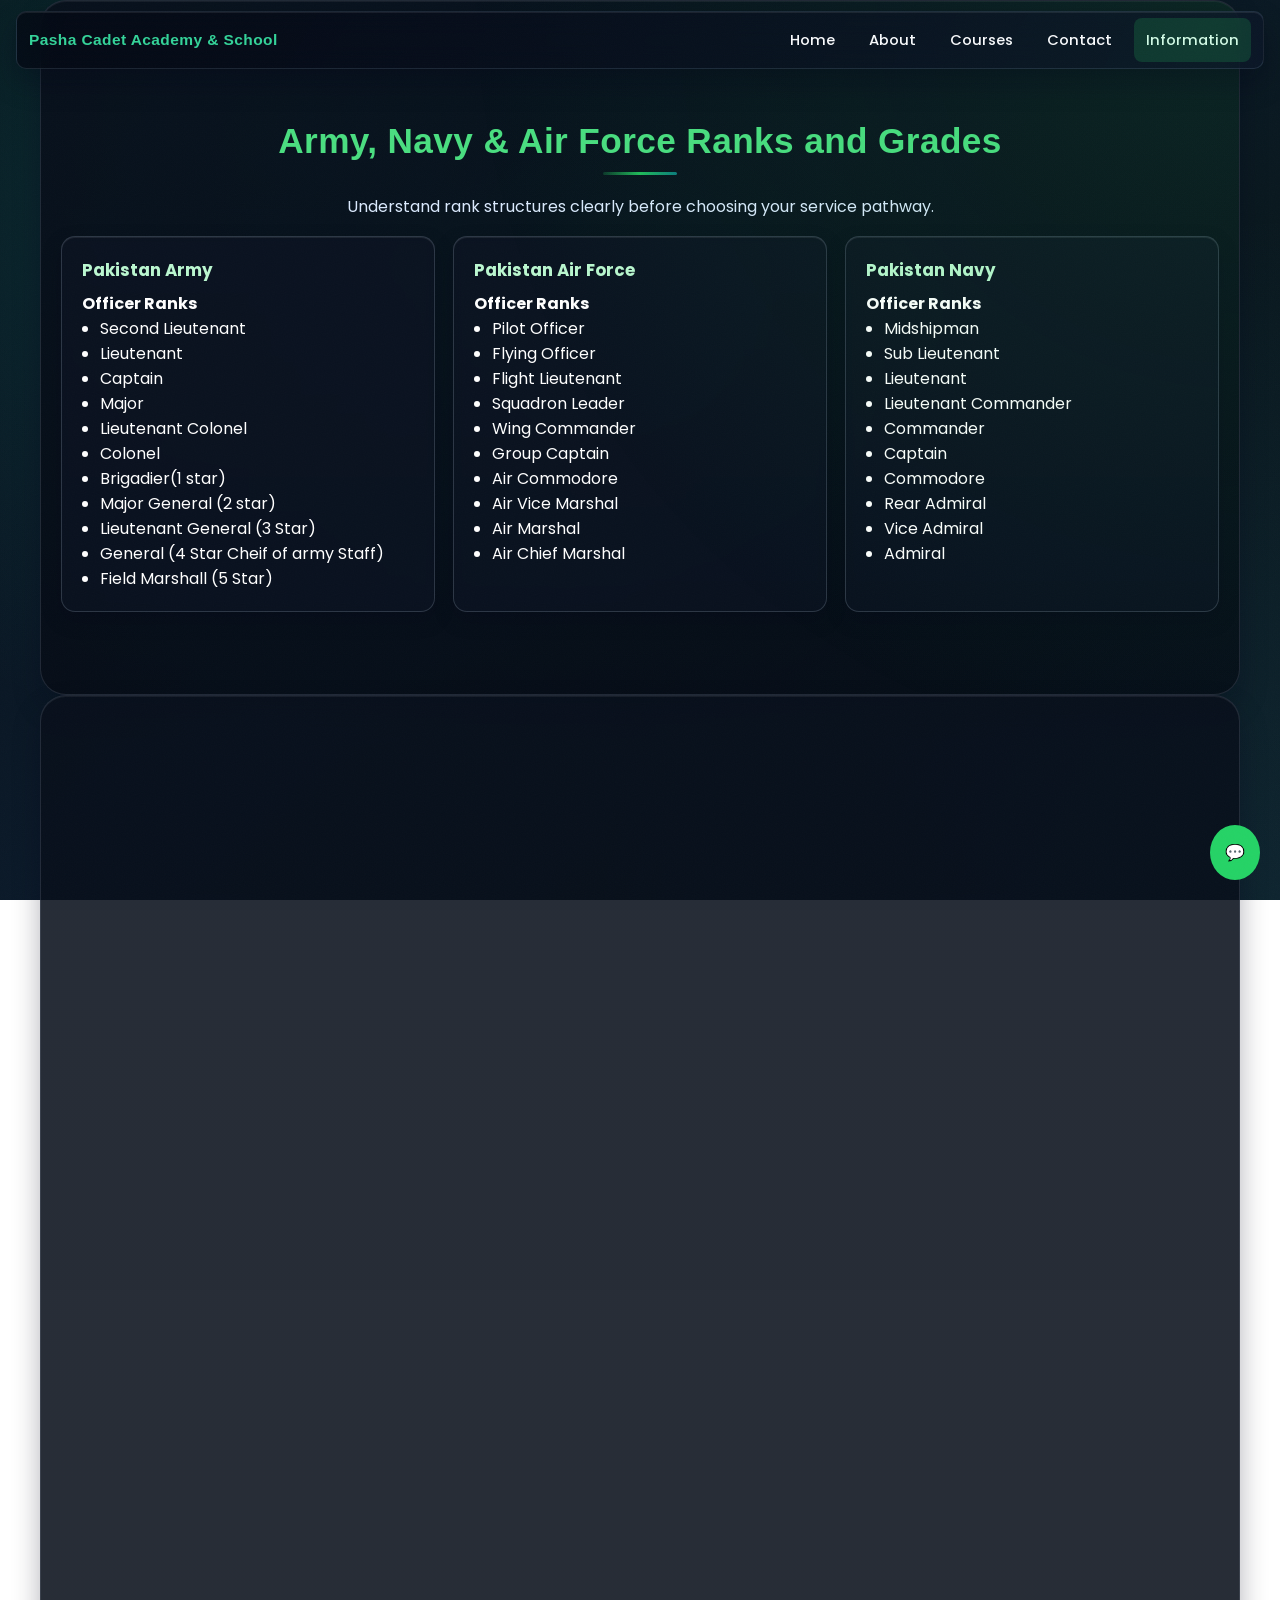
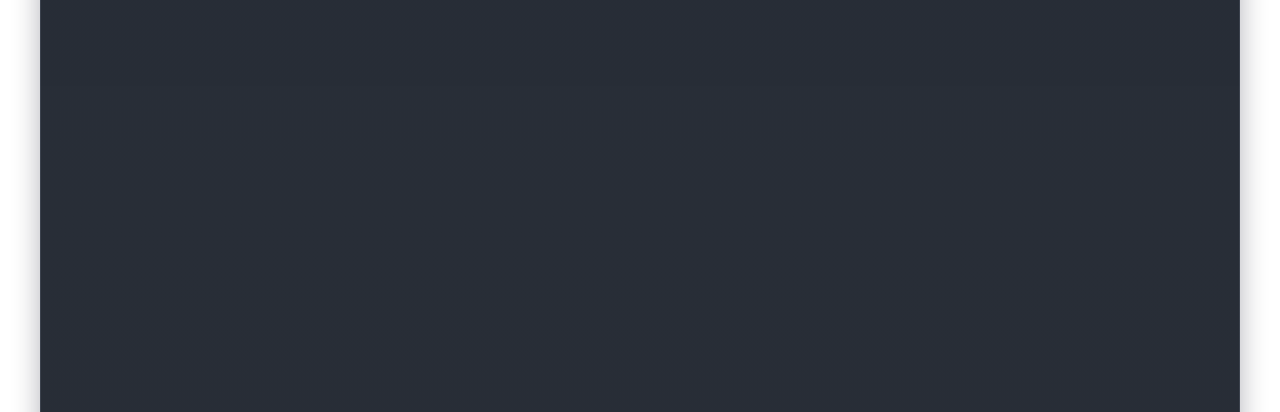
==== commit 50209f2b: "Update information.html Added Nishan -e-Haider recievers" ====
--- a/information.html
+++ b/information.html
@@ -126,6 +126,28 @@
 </div>
 </section>
 
+<section id="nishan-e-haider">
+<h2>Nishan-e-Haider Holders of Pakistan</h2>
+<p class="section-lead">Pakistan's highest gallantry award has been awarded 11 times, with 10 recipients from the Army and 1 from the Air Force.</p>
+
+<div class="card">
+<p>Service / unit details for the Nishan-e-Haider recipients:</p>
+<ul class="army-corps-list">
+<li><strong>Captain Raja Muhammad Sarwar</strong> — 2 Punjab Regiment, Pakistan Army</li>
+<li><strong>Naik Saif Ali Janjua</strong> — 18 Azad Kashmir Regiment, Pakistan Army</li>
+<li><strong>Major Tufail Muhammad</strong> — 13 Punjab Regiment / Border Guards East Pakistan Rifles, Pakistan Army</li>
+<li><strong>Major Raja Aziz Bhatti</strong> — 17 Punjab Regiment, Pakistan Army</li>
+<li><strong>Pilot Officer Rashid Minhas</strong> — No. 2 Fighter Conversion Unit, Pakistan Air Force</li>
+<li><strong>Major Muhammad Akram</strong> — 4 Frontier Force Regiment, Pakistan Army</li>
+<li><strong>Major Shabbir Sharif</strong> — 6 Frontier Force Regiment, Pakistan Army</li>
+<li><strong>Sowar Muhammad Hussain</strong> — 20 Lancers, Pakistan Army</li>
+<li><strong>Lance Naik Muhammad Mahfuz</strong> — 15 Punjab Regiment, Pakistan Army</li>
+<li><strong>Captain Karnal Sher Khan</strong> — 12 Northern Light Infantry, Pakistan Army</li>
+<li><strong>Havildar Lalak Jan</strong> — 12 Northern Light Infantry, Pakistan Army</li>
+</ul>
+</div>
+</section>
+
 <footer>
 <p>© 2026 Pasha Cadet Academy</p>
 </footer>
